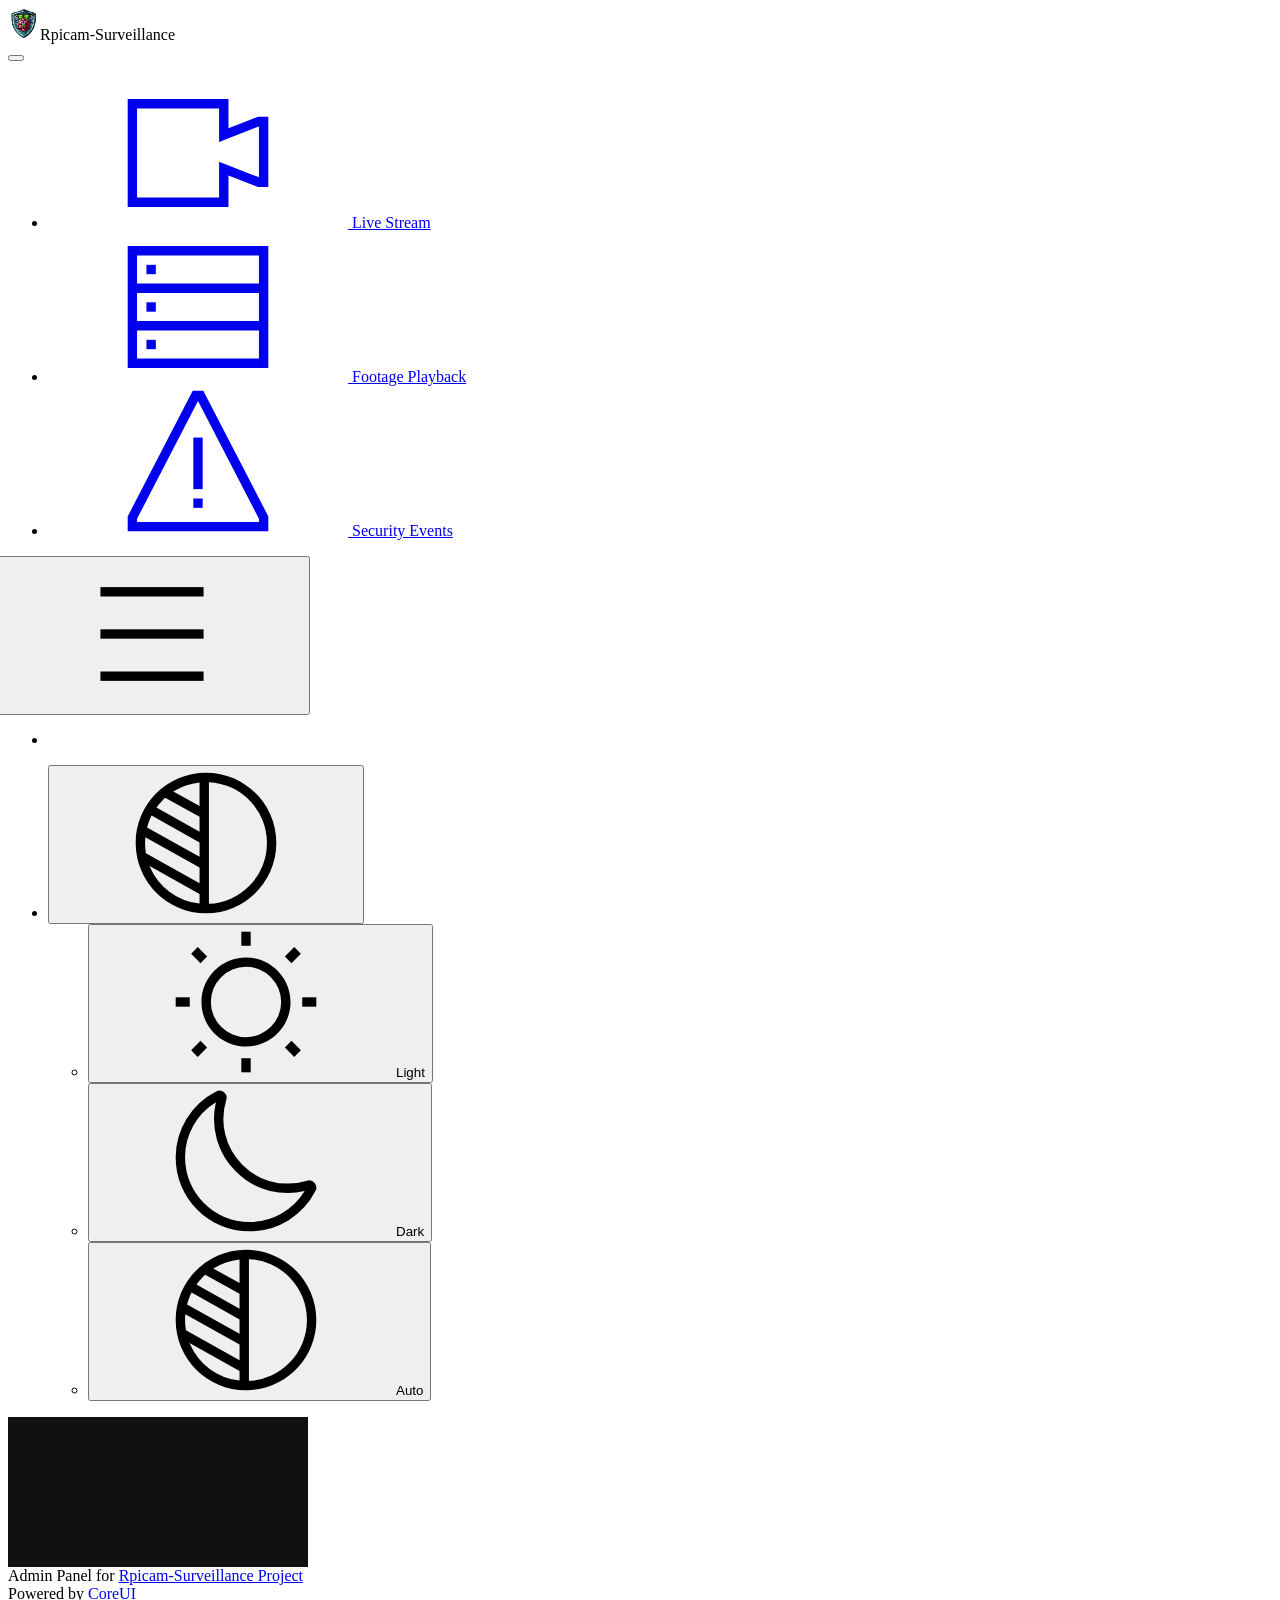
==== web/static/index.html @ ea0a3dd7 "playback module is basically done" ====
<!DOCTYPE html><!--
* CoreUI - Free Bootstrap Admin Template
* @version v5.1.1
* @link https://coreui.io/product/free-bootstrap-admin-template/
* Copyright (c) 2024 creativeLabs Łukasz Holeczek
* Licensed under MIT (https://github.com/coreui/coreui-free-bootstrap-admin-template/blob/main/LICENSE)
-->
<html lang="en">
  <head>
    <base href="./">
    <meta charset="utf-8">
    <meta http-equiv="X-UA-Compatible" content="IE=edge">
    <meta name="viewport" content="width=device-width, initial-scale=1.0, shrink-to-fit=no">
    <meta name="description" content="Raspberrypi Surveillance User Interface">
    <meta name="keyword" content="RpiCam,Bootstrap,Admin,Open,Source,CSS,HTML">
    <title>Raspberrypi Surveillance Admin</title>
    <meta name="theme-color" content="#ffffff">
    <!-- Vendors styles-->
    <link rel="stylesheet" href="vendors/simplebar/css/simplebar.css">
    <link rel="stylesheet" href="/css/vendors/simplebar.css">
    <link rel="apple-touch-icon" sizes="96x96" href="/assets/favicon/apple-touch-icon.png">
    <link rel="icon" type="image/png" sizes="16x16" href="/assets/favicon/favicon-16x16.png">
    <link rel="icon" type="image/png" sizes="32x32" href="/assets/favicon/favicon-32x32.png">
    <link rel="icon" type="image/x-icon" href="/assets/favicon/favicon.ico">
    <link rel="mainfest" href="/assets/favicon/mainfest.json">
    <!-- Main styles for this application-->
    <link href="/css/style.css" rel="stylesheet">
    <style>
      .header.mb-4 {
        margin-bottom: 0 !important;
      }

      .body {
        display: flex !important;
      }

      .container-lg {
        margin-left: 0 !important;
        margin-right: 0 !important;
        max-width: none !important;
      }

      .container-lg.px-4 {
        padding-right: 0 !important;
        padding-left: 0 !important;
      }

      canvas {
        background: #111;
        max-width: 100%;
      }

      .canvas-container {
        width: 100%;
        height: 100%;
        text-align: center;
        display: flex;
        justify-content: center;
        align-items: center;
      }
    </style>
  </head>
  <body>
    <div class="sidebar sidebar-dark sidebar-fixed border-end" id="sidebar">
      <div class="sidebar-header border-bottom">
        <div class="sidebar-brand d-flex align-items-start"><img class="sidebar-brand-full" height="32" alt="Logo" src="assets/brand/logo.svg"><span class="mt-1">Rpicam-Surveillance</span></div>
        <button class="btn-close d-lg-none" type="button" data-coreui-dismiss="offcanvas" data-coreui-theme="dark" aria-label="Close" onclick="coreui.Sidebar.getInstance(document.querySelector(&quot;#sidebar&quot;)).toggle()"></button>
      </div>
      <ul class="sidebar-nav" data-coreui="navigation" data-simplebar="">
        <li class="nav-item"><a class="nav-link" href="index.html">
            <svg class="nav-icon">
              <use xlink:href="vendors/@coreui/icons/svg/free.svg#cil-video"></use>
            </svg> Live Stream</a></li>
        <li class="nav-item"><a class="nav-link" href="playback.html">
            <svg class="nav-icon">
              <use xlink:href="vendors/@coreui/icons/svg/free.svg#cil-storage"></use>
            </svg> Footage Playback</a></li>
        <li class="nav-item"><a class="nav-link" href="events.html">
            <svg class="nav-icon">
              <use xlink:href="vendors/@coreui/icons/svg/free.svg#cil-warning"></use>
            </svg> Security Events</a></li>
      </ul>
    </div>
    <div class="wrapper d-flex flex-column min-vh-100">
      <header class="header header-sticky p-0 mb-4">
        <div class="container-fluid border-bottom px-4">
          <button class="header-toggler" type="button" onclick="coreui.Sidebar.getInstance(document.querySelector('#sidebar')).toggle()" style="margin-inline-start: -14px;">
            <svg class="icon icon-lg">
              <use xlink:href="vendors/@coreui/icons/svg/free.svg#cil-menu"></use>
            </svg>
          </button>
          <ul class="header-nav">
            <li class="nav-item py-1">
              <div class="vr h-100 mx-2 text-body text-opacity-75"></div>
            </li>
            <li class="nav-item dropdown">
              <button class="btn btn-link nav-link py-2 px-2 d-flex align-items-center" type="button" aria-expanded="false" data-coreui-toggle="dropdown">
                <svg class="icon icon-lg theme-icon-active">
                  <use xlink:href="vendors/@coreui/icons/svg/free.svg#cil-contrast"></use>
                </svg>
              </button>
              <ul class="dropdown-menu dropdown-menu-end" style="--cui-dropdown-min-width: 8rem;">
                <li>
                  <button class="dropdown-item d-flex align-items-center" type="button" data-coreui-theme-value="light">
                    <svg class="icon icon-lg me-3">
                      <use xlink:href="vendors/@coreui/icons/svg/free.svg#cil-sun"></use>
                    </svg>Light
                  </button>
                </li>
                <li>
                  <button class="dropdown-item d-flex align-items-center" type="button" data-coreui-theme-value="dark">
                    <svg class="icon icon-lg me-3">
                      <use xlink:href="vendors/@coreui/icons/svg/free.svg#cil-moon"></use>
                    </svg>Dark
                  </button>
                </li>
                <li>
                  <button class="dropdown-item d-flex align-items-center active" type="button" data-coreui-theme-value="auto">
                    <svg class="icon icon-lg me-3">
                      <use xlink:href="vendors/@coreui/icons/svg/free.svg#cil-contrast"></use>
                    </svg>Auto
                  </button>
                </li>
              </ul>
            </li>
          </ul>
        </div>
      </header>
      <div class="body flex-grow-1">
        <div class="container-lg px-4">
          <div class="canvas-container"></div>
        </div>
      </div>
      <footer class="footer px-4">
        <div>Admin Panel for <a href="https://github.com/INeedNZT/rpicam-apps">Rpicam-Surveillance Project</a></div>
        <div class="ms-auto d-none d-sm-block">Powered by&nbsp;<a href="https://coreui.io/product/free-bootstrap-admin-template/">CoreUI</a></div>
      </footer>
    </div>
    <!-- CoreUI and necessary plugins-->
    <script src="vendors/@coreui/coreui/js/coreui.bundle.min.js"></script>
    <script src="vendors/simplebar/js/simplebar.min.js"></script>
    <script src="/js/config.js"></script>
    <script src="/js/color-modes.js"></script>
    <script>
      const header = document.querySelector('header.header');

      document.addEventListener('scroll', () => {
        if (header) {
          header.classList.toggle('shadow-sm', document.documentElement.scrollTop > 0);
        }
      });
    </script>
    <script src="vendors/@coreui/utils/js/index.js"></script>
    <script>
      let canvas = document.createElement("canvas");
      document.body.getElementsByClassName("canvas-container")[0].appendChild(canvas);

      // Create h264 player
      let uri = "ws://" + document.location.host + "/rpicam";
      const ww = new Worker('http-live-player-worker.js');
      const ofc = canvas.transferControlToOffscreen()
      ww.postMessage({
        cmd: 'init',
        canvas: ofc
      }, [ofc]);
      ww.postMessage({
        cmd: 'connect',
        url: uri
      });

      //expose instance for button callbacks
      window.wsavc = {
        playStream() {
          ww.postMessage({
            cmd: 'play'
          })
        },
        stopStream() {
          ww.postMessage({
            cmd: 'stop'
          })
        },
        disconnect() {
          ww.postMessage({
            cmd: 'disconnect'
          })
        }
      };
    </script>
    <script>
    </script>

  </body>
</html>
---- web/static/vendors/simplebar/css/simplebar.css ----
[data-simplebar] {
  position: relative;
  flex-direction: column;
  flex-wrap: wrap;
  justify-content: flex-start;
  align-content: flex-start;
  align-items: flex-start;
}

.simplebar-wrapper {
  overflow: hidden;
  width: inherit;
  height: inherit;
  max-width: inherit;
  max-height: inherit;
}

.simplebar-mask {
  direction: inherit;
  position: absolute;
  overflow: hidden;
  padding: 0;
  margin: 0;
  left: 0;
  top: 0;
  bottom: 0;
  right: 0;
  width: auto !important;
  height: auto !important;
  z-index: 0;
}

.simplebar-offset {
  direction: inherit !important;
  box-sizing: inherit !important;
  resize: none !important;
  position: absolute;
  top: 0;
  left: 0;
  bottom: 0;
  right: 0;
  padding: 0;
  margin: 0;
  -webkit-overflow-scrolling: touch;
}

.simplebar-content-wrapper {
  direction: inherit;
  box-sizing: border-box !important;
  position: relative;
  display: block;
  height: 100%; /* Required for horizontal native scrollbar to not appear if parent is taller than natural height */
  width: auto;
  max-width: 100%; /* Not required for horizontal scroll to trigger */
  max-height: 100%; /* Needed for vertical scroll to trigger */
  overflow: auto;
  scrollbar-width: none;
  -ms-overflow-style: none;
}

.simplebar-content-wrapper::-webkit-scrollbar,
.simplebar-hide-scrollbar::-webkit-scrollbar {
  display: none;
  width: 0;
  height: 0;
}

.simplebar-content:before,
.simplebar-content:after {
  content: ' ';
  display: table;
}

.simplebar-placeholder {
  max-height: 100%;
  max-width: 100%;
  width: 100%;
  pointer-events: none;
}

.simplebar-height-auto-observer-wrapper {
  box-sizing: inherit !important;
  height: 100%;
  width: 100%;
  max-width: 1px;
  position: relative;
  float: left;
  max-height: 1px;
  overflow: hidden;
  z-index: -1;
  padding: 0;
  margin: 0;
  pointer-events: none;
  flex-grow: inherit;
  flex-shrink: 0;
  flex-basis: 0;
}

.simplebar-height-auto-observer {
  box-sizing: inherit;
  display: block;
  opacity: 0;
  position: absolute;
  top: 0;
  left: 0;
  height: 1000%;
  width: 1000%;
  min-height: 1px;
  min-width: 1px;
  overflow: hidden;
  pointer-events: none;
  z-index: -1;
}

.simplebar-track {
  z-index: 1;
  position: absolute;
  right: 0;
  bottom: 0;
  pointer-events: none;
  overflow: hidden;
}

[data-simplebar].simplebar-dragging {
  pointer-events: none;
  -webkit-touch-callout: none;
  -webkit-user-select: none;
  -khtml-user-select: none;
  -moz-user-select: none;
  -ms-user-select: none;
  user-select: none;
}

[data-simplebar].simplebar-dragging .simplebar-content {
  pointer-events: none;
  -webkit-touch-callout: none;
  -webkit-user-select: none;
  -khtml-user-select: none;
  -moz-user-select: none;
  -ms-user-select: none;
  user-select: none;
}

[data-simplebar].simplebar-dragging .simplebar-track {
  pointer-events: all;
}

.simplebar-scrollbar {
  position: absolute;
  left: 0;
  right: 0;
  min-height: 10px;
}

.simplebar-scrollbar:before {
  position: absolute;
  content: '';
  background: black;
  border-radius: 7px;
  left: 2px;
  right: 2px;
  opacity: 0;
  transition: opacity 0.2s 0.5s linear;
}

.simplebar-scrollbar.simplebar-visible:before {
  opacity: 0.5;
  transition-delay: 0s;
  transition-duration: 0s;
}

.simplebar-track.simplebar-vertical {
  top: 0;
  width: 11px;
}

.simplebar-scrollbar:before {
  top: 2px;
  bottom: 2px;
  left: 2px;
  right: 2px;
}

.simplebar-track.simplebar-horizontal {
  left: 0;
  height: 11px;
}

.simplebar-track.simplebar-horizontal .simplebar-scrollbar {
  right: auto;
  left: 0;
  top: 0;
  bottom: 0;
  min-height: 0;
  min-width: 10px;
  width: auto;
}

/* Rtl support */
[data-simplebar-direction='rtl'] .simplebar-track.simplebar-vertical {
  right: auto;
  left: 0;
}

.simplebar-dummy-scrollbar-size {
  direction: rtl;
  position: fixed;
  opacity: 0;
  visibility: hidden;
  height: 500px;
  width: 500px;
  overflow-y: hidden;
  overflow-x: scroll;
  -ms-overflow-style: scrollbar !important;
}

.simplebar-dummy-scrollbar-size > div {
  width: 200%;
  height: 200%;
  margin: 10px 0;
}

.simplebar-hide-scrollbar {
  position: fixed;
  left: 0;
  visibility: hidden;
  overflow-y: scroll;
  scrollbar-width: none;
  -ms-overflow-style: none;
}
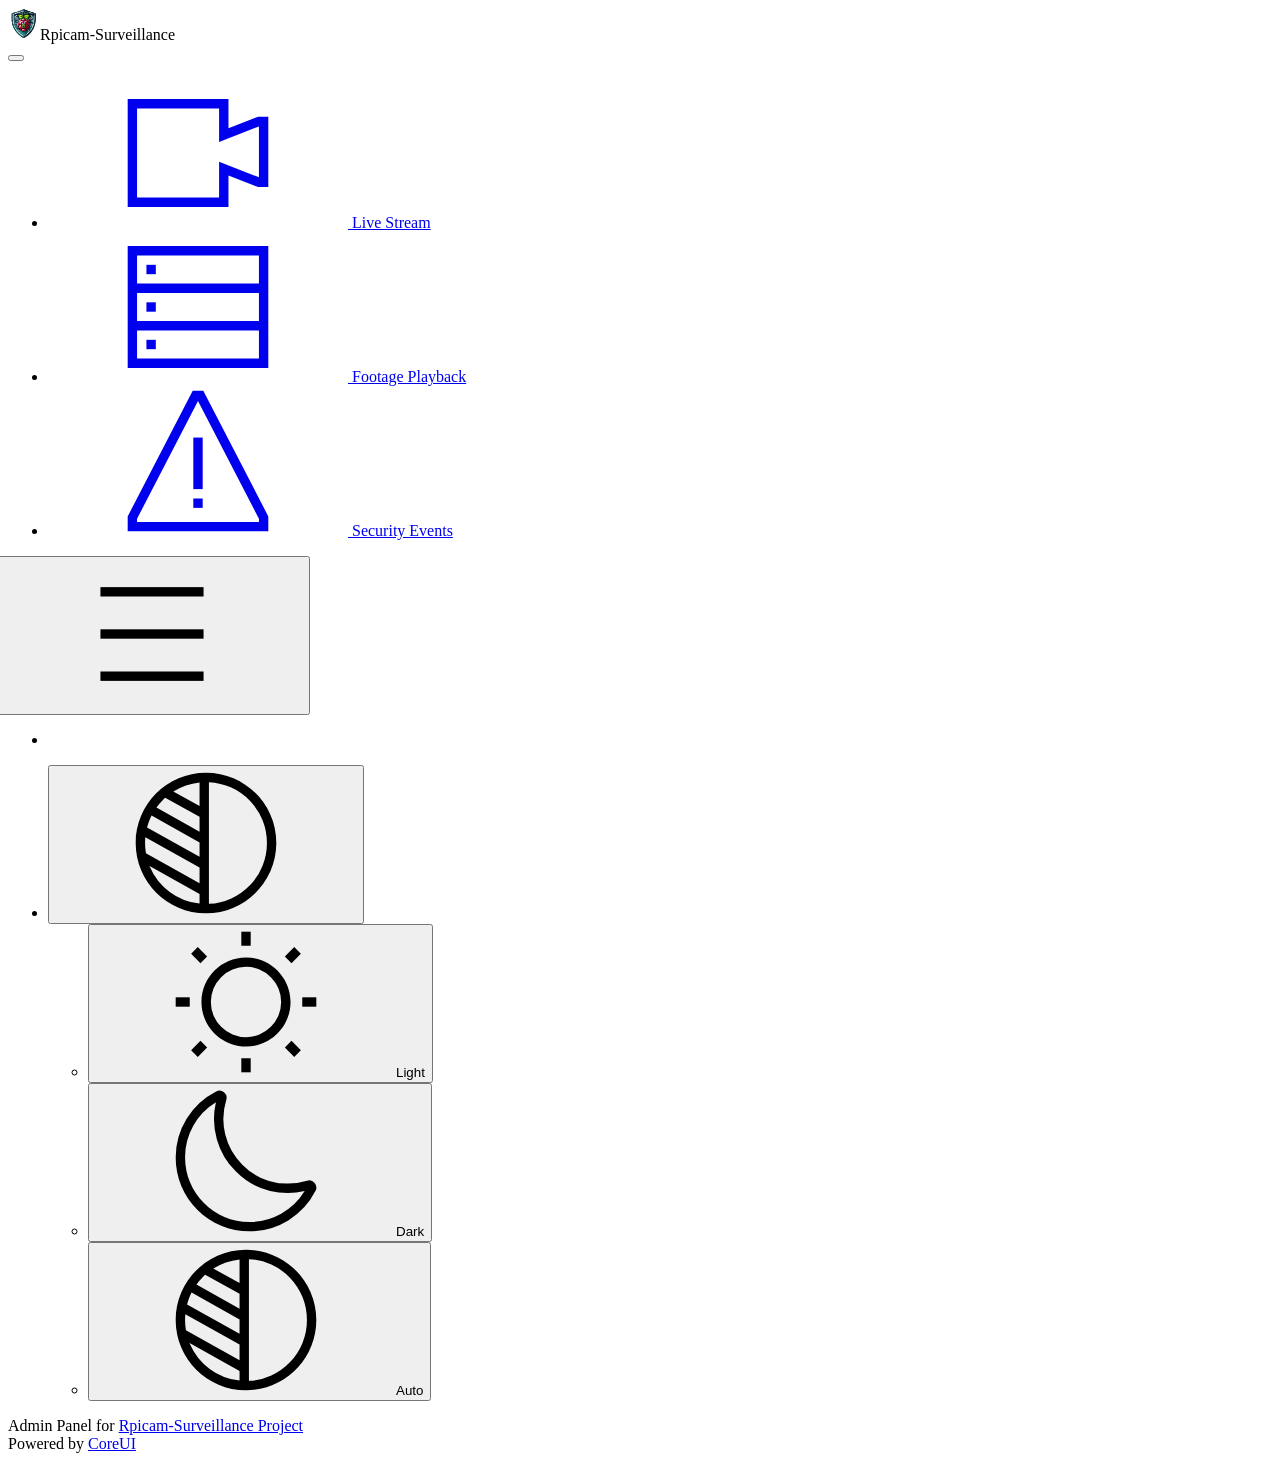
==== commit eac75dab: "live stream basically done" ====
--- a/web/static/index.html
+++ b/web/static/index.html
@@ -151,42 +151,7 @@
       });
     </script>
     <script src="vendors/@coreui/utils/js/index.js"></script>
-    <script>
-      let canvas = document.createElement("canvas");
-      document.body.getElementsByClassName("canvas-container")[0].appendChild(canvas);
-
-      // Create h264 player
-      let uri = "ws://" + document.location.host + "/rpicam";
-      const ww = new Worker('http-live-player-worker.js');
-      const ofc = canvas.transferControlToOffscreen()
-      ww.postMessage({
-        cmd: 'init',
-        canvas: ofc
-      }, [ofc]);
-      ww.postMessage({
-        cmd: 'connect',
-        url: uri
-      });
-
-      //expose instance for button callbacks
-      window.wsavc = {
-        playStream() {
-          ww.postMessage({
-            cmd: 'play'
-          })
-        },
-        stopStream() {
-          ww.postMessage({
-            cmd: 'stop'
-          })
-        },
-        disconnect() {
-          ww.postMessage({
-            cmd: 'disconnect'
-          })
-        }
-      };
-    </script>
+    <script src="/js/index.js"></script>
     <script>
     </script>
 
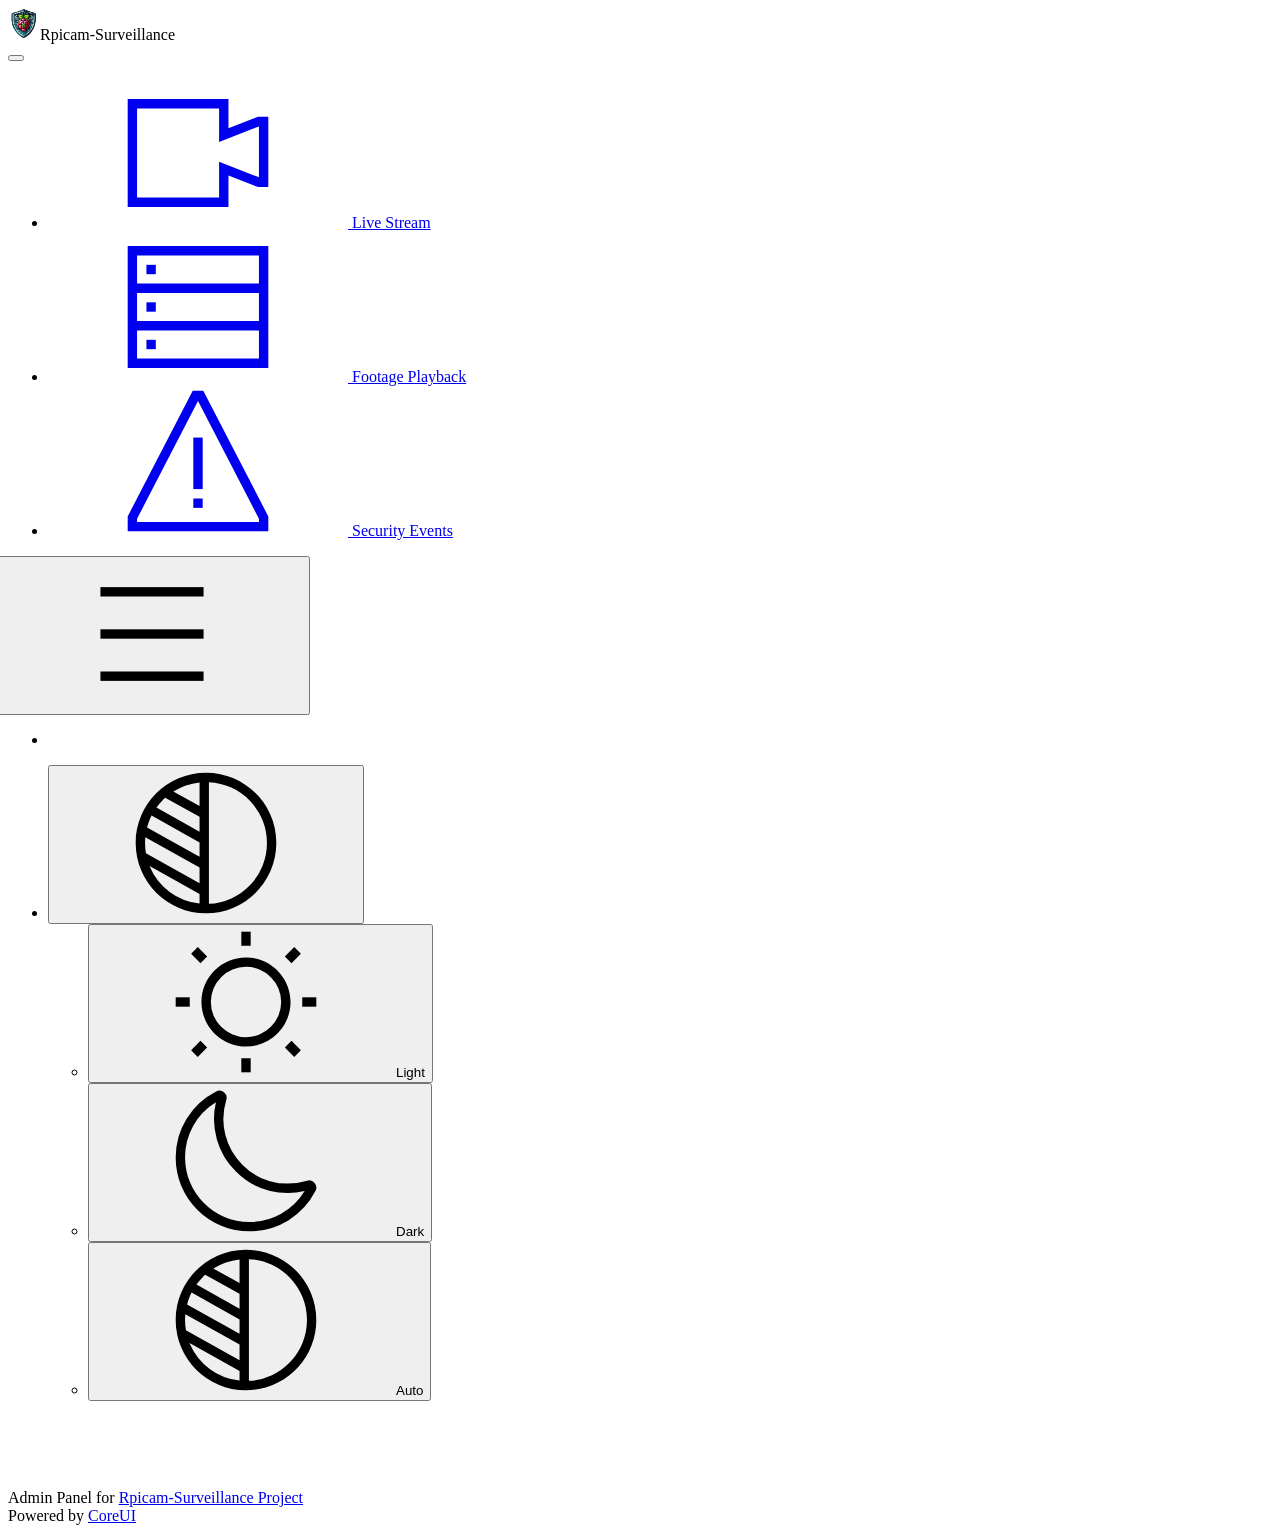
==== commit 717e9a1f: "resize live stream player" ====
--- a/web/static/index.html
+++ b/web/static/index.html
@@ -41,13 +41,14 @@
       }
 
       .container-lg.px-4 {
-        padding-right: 0 !important;
-        padding-left: 0 !important;
+        padding: 2.25em !important;
       }
 
       canvas {
-        background: #111;
+        background: #111111;
         max-width: 100%;
+        box-shadow: -1px 0px 0px #1a1a1a, -1px 2px 4px #282828;
+        cursor: pointer;
       }
 
       .canvas-container {
@@ -64,7 +65,7 @@
     <div class="sidebar sidebar-dark sidebar-fixed border-end" id="sidebar">
       <div class="sidebar-header border-bottom">
         <div class="sidebar-brand d-flex align-items-start"><img class="sidebar-brand-full" height="32" alt="Logo" src="assets/brand/logo.svg"><span class="mt-1">Rpicam-Surveillance</span></div>
-        <button class="btn-close d-lg-none" type="button" data-coreui-dismiss="offcanvas" data-coreui-theme="dark" aria-label="Close" onclick="coreui.Sidebar.getInstance(document.querySelector(&quot;#sidebar&quot;)).toggle()"></button>
+        <button class="btn-close d-lg-none" type="button" data-coreui-theme="dark" aria-label="Close" onclick="coreui.Sidebar.getInstance(document.querySelector(&quot;#sidebar&quot;)).toggle()"></button>
       </div>
       <ul class="sidebar-nav" data-coreui="navigation" data-simplebar="">
         <li class="nav-item"><a class="nav-link" href="index.html">
@@ -75,7 +76,7 @@
             <svg class="nav-icon">
               <use xlink:href="vendors/@coreui/icons/svg/free.svg#cil-storage"></use>
             </svg> Footage Playback</a></li>
-        <li class="nav-item"><a class="nav-link" href="events.html">
+        <li class="nav-item"><a class="nav-link" href="event.html">
             <svg class="nav-icon">
               <use xlink:href="vendors/@coreui/icons/svg/free.svg#cil-warning"></use>
             </svg> Security Events</a></li>
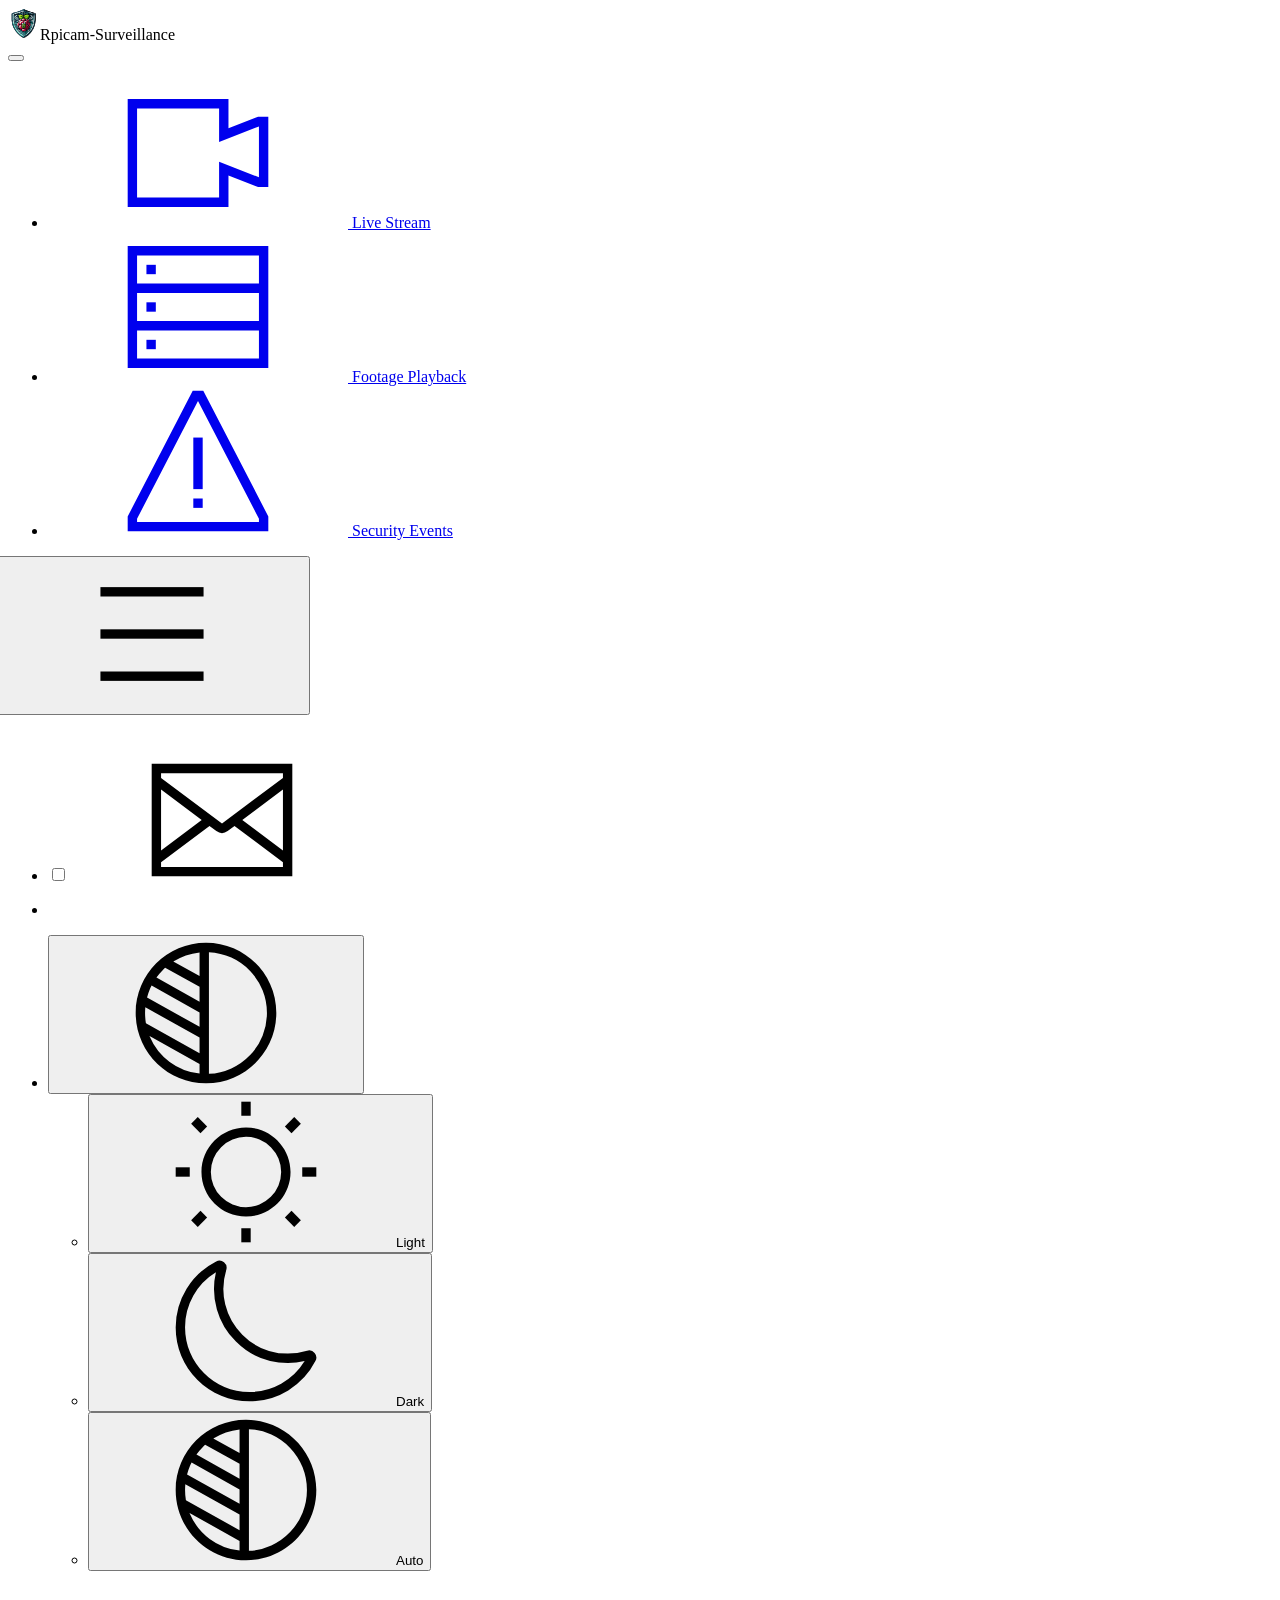
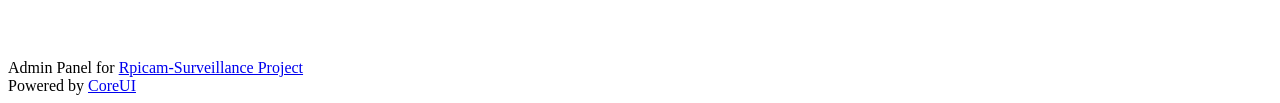
==== commit f7c6e6d2: "add email alerts control" ====
--- a/web/static/index.html
+++ b/web/static/index.html
@@ -90,6 +90,18 @@
               <use xlink:href="vendors/@coreui/icons/svg/free.svg#cil-menu"></use>
             </svg>
           </button>
+          <ul class="header-nav ms-auto">
+            <li class="nav-item">
+              <div class="form-check form-switch form-switch-lg">
+                <input class="form-check-input" id="email_cbtn" type="checkbox" role="switch">
+                <label class="form-check-label" title="Enable/Disable Email Alerts">
+                  <svg class="icon icon-lg">
+                    <use xlink:href="vendors/@coreui/icons/svg/free.svg#cil-envelope-closed"></use>
+                  </svg>
+                </label>
+              </div>
+            </li>
+          </ul>
           <ul class="header-nav">
             <li class="nav-item py-1">
               <div class="vr h-100 mx-2 text-body text-opacity-75"></div>
